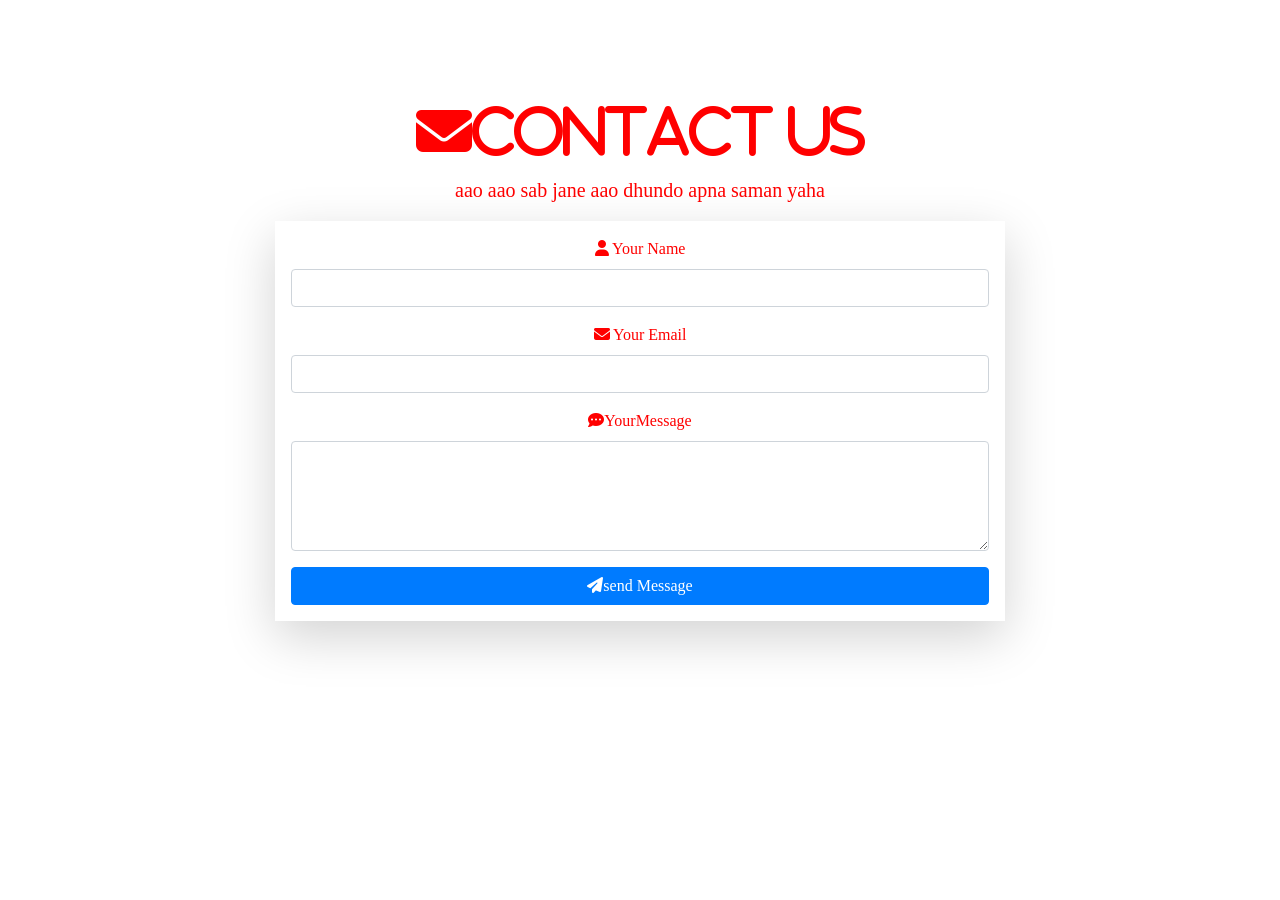
==== index.html @ 3e1435c6 "added index.html" ====
<!DOCTYPE html>
<html lang="en">
<head>
    <meta charset="UTF-8">
    <meta name="viewport" content="width=device-width, initial-scale=1.0">
    <title>lost and found</title>
    <link rel="stylesheet" href="https://maxcdn.bootstrapcdn.com/bootstrap/4.5.2/css/bootstrap.min.css">
    <link rel="stylesheet" href="https://cdnjs.cloudflare.com/ajax/libs/font-awesome/6.5.1/css/all.min.css">
</head>
<style>
    body{
        font-family: 'Roboto', san-serif;
        margin: 0;
        padding: 0 ;
        background: white;
    }
    .contact-section{
        padding: 100px 0;
        color: red;
        text-align: center;
        position: relative;
        background: url();
    }
</style>

<body>
    <section class="contact-section">
        <div class="container">
            <h1 class="display-4 text center"><i class="fas fa-envelope">Contact us</i></h1>
            <p class="lead text-center"> aao aao sab jane aao dhundo apna saman yaha</p>
            <div class="row">
                <div class="col-md-8 offset-2">
                    <div class="contact-card shadow-lg p-3 mb-5 rouded">
                        <form id="contactForm">
                            <div class="form-group">
                                <label for="userName"><i class="fas fa-user"></i> Your Name </label>
                                <input type="text" class="form-control" id="userName" required>
                            </div>

                            <div class="form-group">
                                <label for="userEmail"><i class="fas fa-envelope"></i> Your Email </label>
                                <input type="email" class="form-control" id="userName" required>
                            </div>

                            <div class="form-group">
                                <label for="userMessage"><i class="fas fa-comment-dots"></i>YourMessage</label>
                                
                                <textarea name="text" class="form-control" id="userMessage" rows="4" required></textarea>
                            </div>
                        
                            <button type="submit" class="btn btn-primary btn-block"> <i class="fas fa-paper-plane"></i>send Message</button>
                        </form>
                    </div>
                </div>
            </div>
        </div>

        
    </section>
</body>
</html>
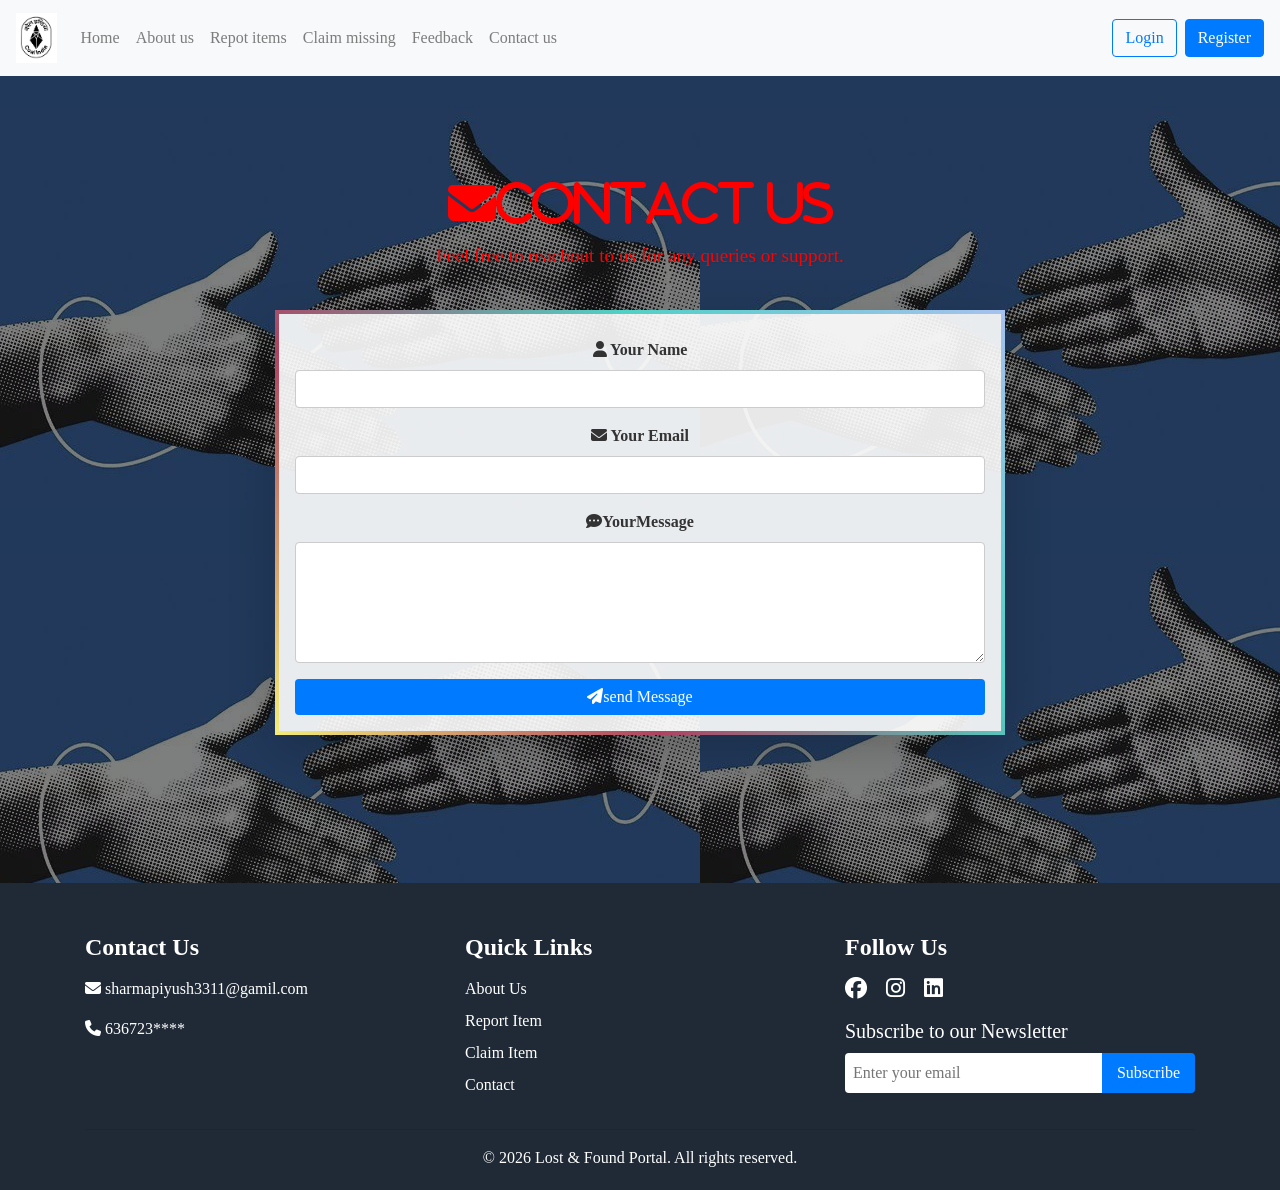
==== commit 90d65b20: "Add files via upload" ====
--- a/index.html
+++ b/index.html
@@ -6,6 +6,8 @@
     <title>lost and found</title>
     <link rel="stylesheet" href="https://maxcdn.bootstrapcdn.com/bootstrap/4.5.2/css/bootstrap.min.css">
     <link rel="stylesheet" href="https://cdnjs.cloudflare.com/ajax/libs/font-awesome/6.5.1/css/all.min.css">
+    <link rel="stylesheet" href="https://cdn.jsdelivr.net/npm/bootstrap-icons@1.13.1/font/bootstrap-icons.min.css">
+    <link rel="stylesheet" href="style.css">
 </head>
 <style>
     body{
@@ -14,20 +16,198 @@
         padding: 0 ;
         background: white;
     }
+
     .contact-section{
         padding: 100px 0;
         color: red;
         text-align: center;
         position: relative;
-        background: url();
-    }
+        background: url(connect.webp);
+    }
+    .contact-section::before{
+        content: '';
+        position: absolute;
+        top: 0;
+        left: 0;
+        width: 100%;
+        height: 100%;
+        background: rgba(0,0,0,0.5);
+        z-index:2 ;
+    }
+    .contact-section .container{
+        position:relative;
+        z-index: 2;
+
+    }
+    .contact-section .display-4{
+        font-size: 3em;
+        margin-bottom: 2px 2px 4px rgba(0,0,0,0.3);
+        animation: text-glow 2s infinite alternate;
+    }
+    .contact-section .lead{
+        font-size: 1.2em;
+        margin-bottom: 40px;
+        text-shadow: 1px 1px 2px rgba(0,0,0,0.1);
+    }
+    .contact-card{
+        background-color: rgba(255,255,255,0.9);
+        padding: 30px;
+        border-radius: 8px;
+        box-shadow: 0 4px 8px rgba(0,0,0,0.1);
+        transition: transform 0.3s, box-shadow 0.3s ;
+        position: relative;
+        border: 4px solid transparent ;
+        border-image: linear-gradient(45deg, #f3ec78,#af4261,#4fd1c5, #a6c1ee) ;
+        border-image-slice: 1;
+        animation: border-rotate 6s linear infinite;
+
+    }
+     @keyframes border-rotate{
+        0%{
+            border-image:linear-gradient(45deg, #f3ec78,#af4261,#4fd1c5, #a6c1ee);
+        }
+        25%{
+            border-image:linear-gradient(45deg, #f3ec78,#af4261,#4fd1c5, #a6c1ee);
+        }
+        50%{
+            border-image:linear-gradient(45deg, #f3ec78,#af4261,#4fd1c5, #a6c1ee);
+        }
+        75%{
+            border-image:linear-gradient(45deg, #f3ec78,#af4261,#4fd1c5, #a6c1ee);
+        }
+        100%{
+            border-image:linear-gradient(45deg, #f3ec78,#af4261,#4fd1c5, #a6c1ee);
+        }
+     }
+     .contact-card:hover{
+        transform: translate(-10px);
+        box-shadow: 0 8px 16px rgba(0,0,0,0.2);
+
+     }
+     .contact-card label {
+        font-weight: bold ;
+        display: block;
+        margin: 0.5rem;
+        color: #333;
+
+     }
+     .contact-card .form-control{
+        border: 1px solid #ccc;
+        border-radius: 4px;
+        padding: 0.7rem;
+        margin-bottom: 1rem;
+
+     }
+     .contact-card.btn{
+        font-size: 1.2em;
+        padding: 10px 20px;
+        border-radius: 4px;
+        transition: background-color 0.3s, transform 0.3s ;
+
+     }
+     .contact-card .btn-primary{
+        background-color: #007bff;
+        border: none;
+     }
+     .contact-card .btn-primary:hover{
+        background-color: #0056b3;
+        transform: translateY(-3px);
+     }
+
 </style>
 
 <body>
+    <!--Navigation bar -->
+    <nav class="navbar navbar-expand-lg navbar-light bg-light ">
+        <a href="#" class="navbar-brand">
+            <img src="images.png" alt="BCCL Logo" class="d-inline block align-top" height="50">
+        </a>
+        <button class="navbar-toggler" type="button" data-toggle="collapse" data-target="#navbarNav" aria-controls="navbarNav" aria-expanded="false" aria-label="Toggle navigation">
+            <span class="navbar-toggler-icon"></span>
+
+        </button>
+
+
+
+        <div class="collapse navbar-collapse">
+            <ul class="navbar-nav">
+                <li class="nav-item">
+                    <a href="index.html" class="nav-link">Home</a>
+                </li>
+                 <li class="nav-item">
+                    <a href="aboutus.html" class="nav-link">About us</a>
+                </li>
+                 <li class="nav-item">
+                    <a href="report.html" class="nav-link">Repot items</a>
+                </li>
+                 <li class="nav-item">
+                    <a href="claim.html" class="nav-link">Claim missing</a>
+                </li>
+                 <li class="nav-item">
+                    <a href="feedback.html" class="nav-link">Feedback</a>
+                </li>
+                 <li class="nav-item">
+                    <a href="contact.html" class="nav-link">Contact us</a>
+                </li>
+            </ul>
+
+               <ul class="navbar-nav ml-auto">
+    <li class="nav-item">
+        <button class="btn btn-outline-primary mr-2" data-toggle="modal" data-target="#loginModal">
+            Login
+        </button>
+    </li>
+    <li class="nav-item">
+        <button class="btn btn-primary" data-toggle="modal" data-target="#registerModal">
+            Register
+        </button>
+    </li>
+</ul>
+
+        </div>
+    </nav>
+
+    <nav>
+        
+    </li>
+</ul>
+
+  <!-- Login Modal -->
+<div class="modal fade" id="loginModal">
+  <div class="modal-dialog">
+    <div class="modal-content p-4">
+      <h4 class="text-center">Login</h4>
+      <input type="email" id="loginEmail" class="form-control mb-2" placeholder="Email">
+      <input type="password" id="loginPassword" class="form-control mb-3" placeholder="Password">
+      <button class="btn btn-success btn-block" onclick="login()">Login</button>
+    </div>
+  </div>
+</div>
+
+<!-- Register Modal -->
+<div class="modal fade" id="registerModal">
+  <div class="modal-dialog">
+    <div class="modal-content p-4">
+      <h4 class="text-center">Register</h4>
+      <input type="text" id="regName" class="form-control mb-2" placeholder="Full Name">
+      <input type="email" id="regEmail" class="form-control mb-2" placeholder="Email">
+      <input type="password" id="regPassword" class="form-control mb-3" placeholder="Password">
+      <button class="btn btn-primary btn-block" onclick="register()">Register</button>
+    </div>
+  </div>
+</div>
+
+
+ 
+
+    </nav>
+    
+
+
     <section class="contact-section">
         <div class="container">
             <h1 class="display-4 text center"><i class="fas fa-envelope">Contact us</i></h1>
-            <p class="lead text-center"> aao aao sab jane aao dhundo apna saman yaha</p>
+            <p class="lead text-center"> Feel free to reachout to us for any queries or support.</p>
             <div class="row">
                 <div class="col-md-8 offset-2">
                     <div class="contact-card shadow-lg p-3 mb-5 rouded">
@@ -57,5 +237,67 @@
 
         
     </section>
+
+    <script src="https://code.jquery.com/jquery-3.5.1.slim.min.js"></script>
+    <script src="https://cdn.jsdelivr.net/npm/@popperjs/core@2.5.3/dist/umd/popper.min.js"></script>
+    <script src="https://stackpath.bootstrapcdn.com/bootstrap/4.5.2/js/bootstrap.min.js"></script>
+
+    <script src="script.js"></script>
+
+
+
+ 
+
+<!-- FOOTER START -->
+<footer class="footer-section">
+  <div class="container">
+    <div class="row">
+
+      <!-- Contact Us -->
+      <div class="col-md-4 footer-col">
+        <h4>Contact Us</h4>
+        <p><i class="fas fa-envelope"></i> sharmapiyush3311@gamil.com</p>
+        <p><i class="fas fa-phone"></i> 636723****</p>
+      </div>
+
+      <!-- Quick Links -->
+      <div class="col-md-4 footer-col">
+        <h4>Quick Links</h4>
+        <ul>
+          <li><a href="aboutus.html">About Us</a></li>
+          <li><a href="report.html">Report Item</a></li>
+          <li><a href="claim.html">Claim Item</a></li>
+          <li><a href="contact.html">Contact</a></li>
+        </ul>
+      </div>
+
+      <!-- Follow Us -->
+      <div class="col-md-4 footer-col">
+        <h4>Follow Us</h4>
+        <div class="social-icons">
+          <i class="fab fa-facebook"></i>
+          <i class="fab fa-instagram"></i>
+          <i class="fab fa-linkedin"></i>
+        </div>
+
+        <!-- Newsletter -->
+        <div class="newsletter mt-3">
+          <h5>Subscribe to our Newsletter</h5>
+          <div class="newsletter-form">
+            <input type="email" placeholder="Enter your email">
+            <button>Subscribe</button>
+          </div>
+        </div>
+      </div>
+
+    </div>
+
+    <hr>
+    <p class="text-center mb-0">© 2026 Lost & Found Portal. All rights reserved.</p>
+  </div>
+</footer>
+<!-- FOOTER END -->
+
+
 </body>
 </html>
--- a/style.css
+++ b/style.css
@@ -0,0 +1,60 @@
+.footer-section{
+    background:#1f2a36;
+    color:white;
+    padding:50px 0 20px 0;
+}
+
+.footer-col h4{
+    margin-bottom:15px;
+    font-weight:bold;
+}
+
+.footer-col ul{
+    list-style:none;
+    padding:0;
+}
+
+.footer-col ul li{
+    margin-bottom:8px;
+}
+
+.footer-col ul li a{
+    color:white;
+    text-decoration:none;
+}
+
+.footer-col ul li a:hover{
+    text-decoration:underline;
+}
+
+.social-icons i{
+    font-size:22px;
+    margin-right:15px;
+    cursor:pointer;
+    transition:0.3s;
+}
+
+.social-icons i:hover{
+    transform:scale(1.2);
+    color:#00bfff;
+}
+
+.newsletter-form{
+    display:flex;
+    margin-top:10px;
+}
+
+.newsletter-form input{
+    flex:1;
+    padding:8px;
+    border:none;
+    border-radius:4px 0 0 4px;
+}
+
+.newsletter-form button{
+    padding:8px 15px;
+    border:none;
+    background:#007bff;
+    color:white;
+    border-radius:0 4px 4px 0;
+}
